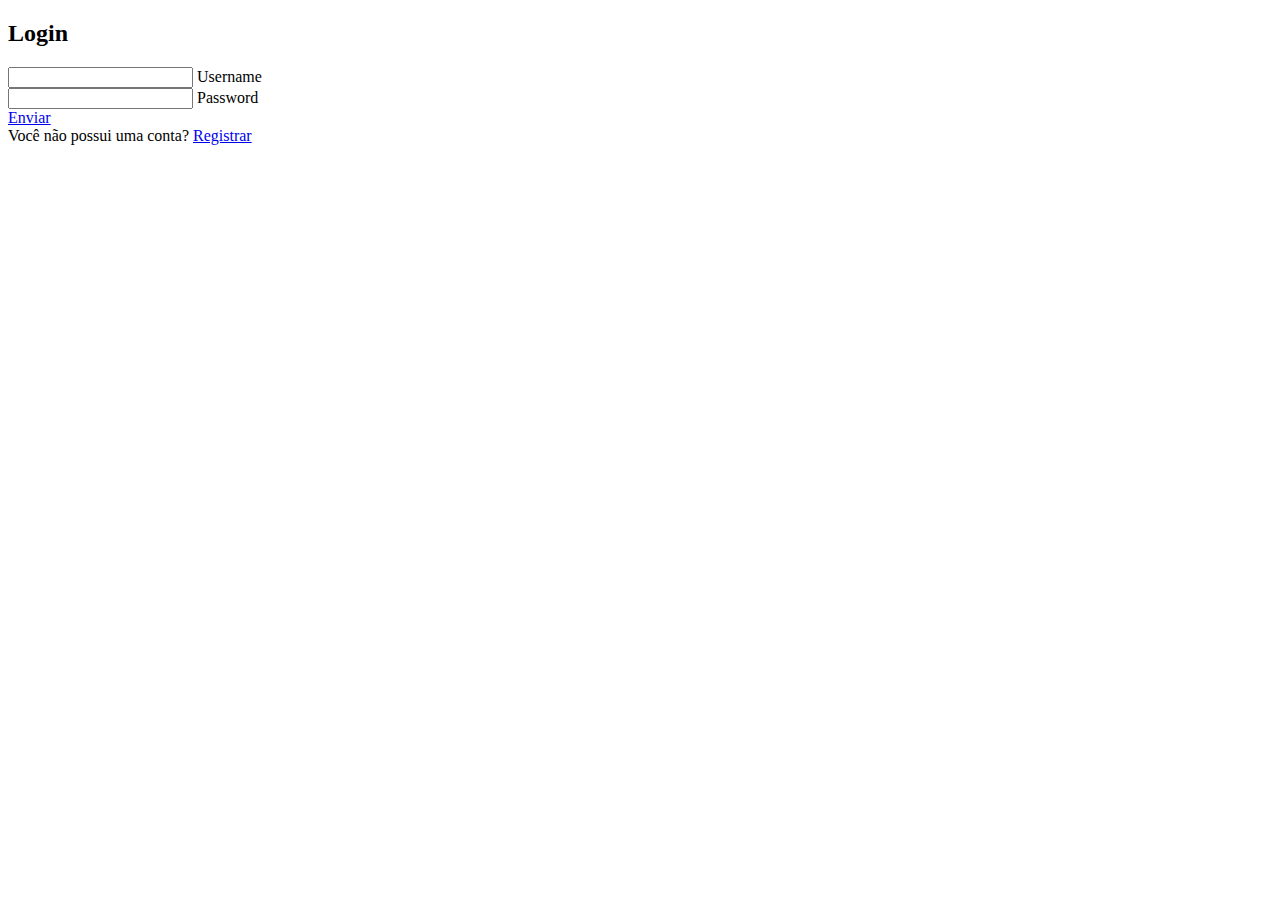
==== Login/index.html @ 7628ce9f "Criação do login html e css" ====
<!DOCTYPE html>
<html lang="pt-br">
<head>
    <meta charset="UTF-8">
    <title>Login</title>
</head>
<body>
    <div class="login-box">
            <h2>Login</h2>
            <form>
                <div class="user-box">
                    <input type="text" name="" required="">
                    <label>Username</label>
                </div>
                <div class="user-box">
                    <input type="password" name="" required="">
                    <label>Password</label>
                </div>

                <div class="button-form">
                    <a id="submit" href="#">Enviar</a>
                    <div id="register">
                        Você não possui uma conta?
                        <a href="#"> Registrar</a>
                    </div>
                </div>
            </form>
    </div>
</body>
</html>
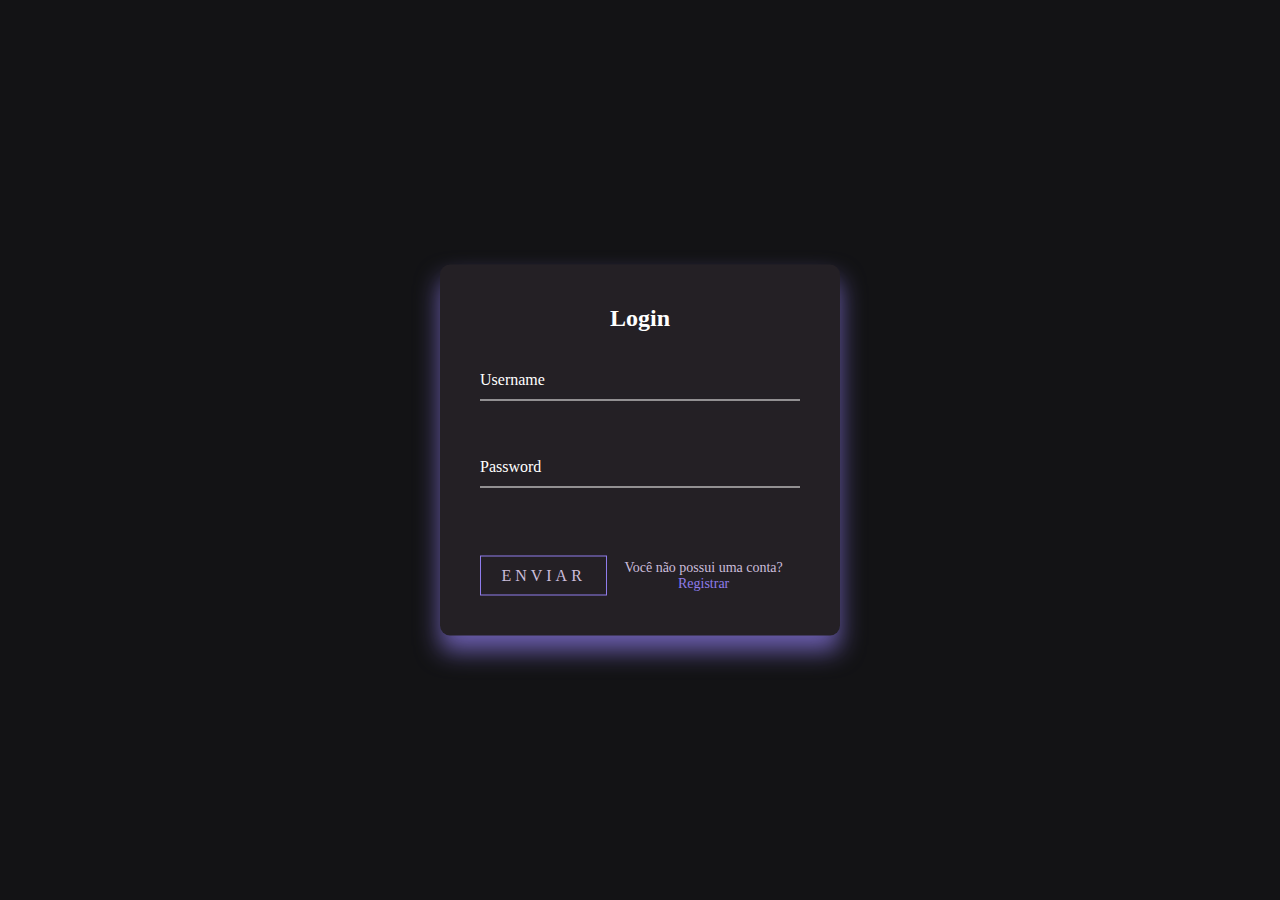
==== commit 5a2975d7: "Criação do login html e css" ====
--- a/Login/index.html
+++ b/Login/index.html
@@ -3,6 +3,7 @@
 <head>
     <meta charset="UTF-8">
     <title>Login</title>
+    <link rel="stylesheet" href="estilo.css" type="text/css">
 </head>
 <body>
     <div class="login-box">
@@ -26,5 +27,6 @@
                 </div>
             </form>
     </div>
+    <script type= "text/javascript" src="js/jquery-3.4.1">       </script>
 </body>
 </html>--- a/Login/estilo.css
+++ b/Login/estilo.css
@@ -0,0 +1,95 @@
+#out{
+    --font-style: 'Nunito Sans', sans-serif;
+}
+*{
+    box-sizing: border-box;
+}
+body {
+    background: #131315;
+    font-family: var(--font-style);
+}
+.login-box{
+    position: absolute;
+    top: 50%;
+    left: 50%;
+    width: 400px;
+    padding: 40px;
+    transform: translate(-50%, -50%);
+    background: #242025;
+    box-shadow: 0 15px 25px rgb(143, 124, 236, 0.7);
+    border-radius: 10px;
+}
+.login-box h2 {
+    margin: 0 0 30px;
+    padding: 0;
+    color: #fff;
+    text-align: center;
+}
+.login-box .user-box input{
+    position: relative;
+    width: 100%;
+    padding: 10px 0;
+    font-size: 16px;
+    color: #fff;
+    margin-bottom: 30px;
+    border: none;
+    border-bottom: 1px solid #fff;
+    outline: none;
+    background:  transparent;
+}
+.login-box .user-box label{
+    position: relative;
+    left: 0;
+    top: -60px;
+    padding: 10px 0;
+    font-size: 16px;
+    color: #fff;
+    pointer-events: none;
+    transition: 5;
+}
+.login-box .user-box input:focus-label
+.login-box .user-box input:valid-label{
+    top: -85px;
+    left: 0;
+    color: #8f7cec;
+    font-size: 12px;
+}
+#submit {
+    padding: 10px 20px;
+    color: #cbbddb;
+    font-size: 16px;
+    text-decoration: none;
+    text-transform: uppercase;
+    overflow:  hidden;
+    transform: .5s;
+    letter-spacing: 4px;
+    border: 1px solid #8f7cec;
+    margin: auto;
+}
+#submit:hover{
+    background: #8f7cec;
+    color: #fff;
+    border-radius: 5px;
+    box-shadow: 0 0 5px #8f7cec, 0 0 25px #8f7cec, 8 0 50px #8f7cec, 0 0 100px #8f7cec;
+}
+.button-form{
+    display: flex;
+    flex-direction: row;
+    margin-top: 20px;
+}
+#register{
+    font-size: 14px;
+    text-decoration: none;
+    color: #cbbddb;
+    margin: auto;
+    width: 60%;
+    text-align: center;
+}
+#register a{
+    margin: auto;
+    color: #8f7cec;
+    text-decoration: none;
+}
+    
+
+
